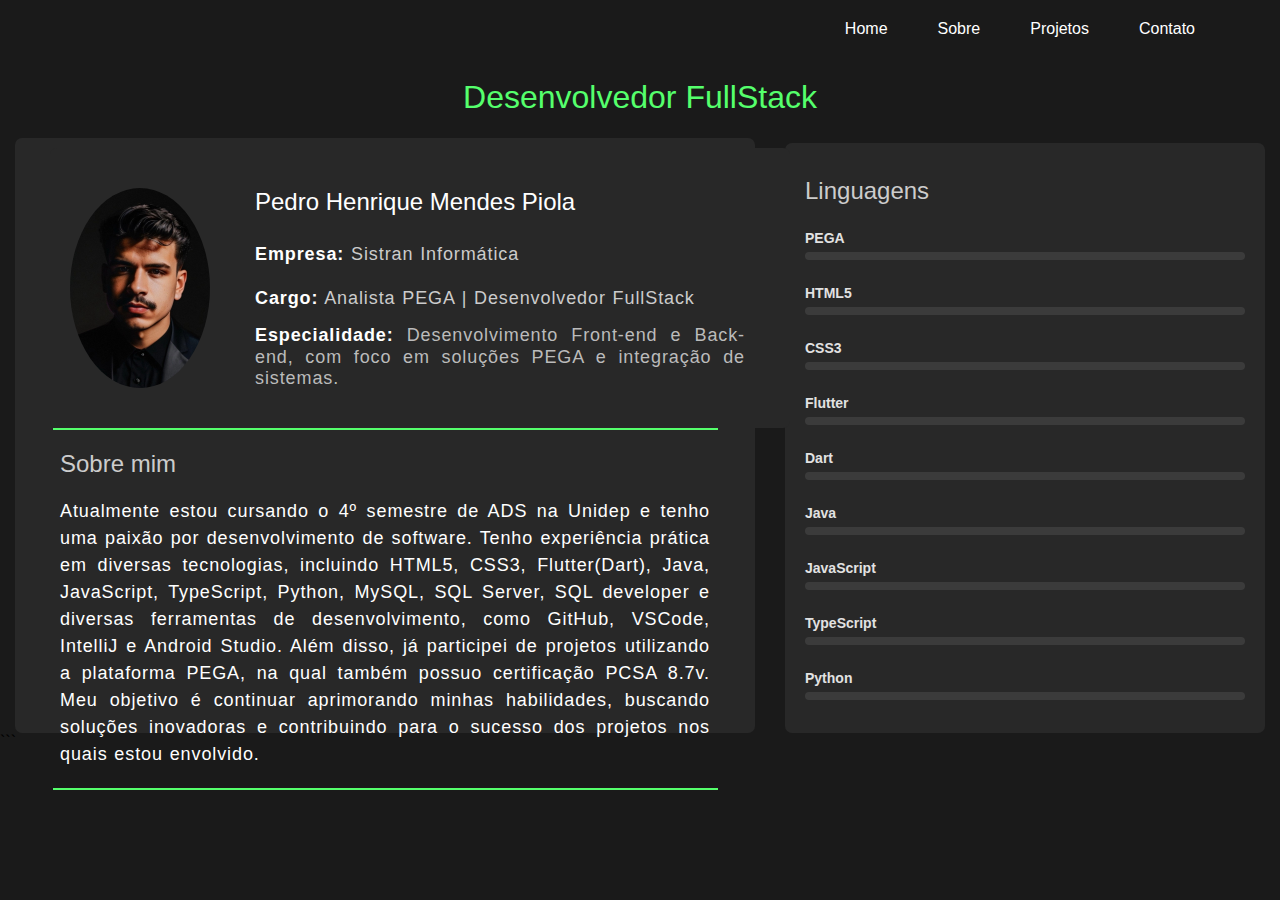
==== about.html @ 8b2a8f96 "Loading" ====
<!DOCTYPE html>
<html lang="pt-br">
  <head>
    <meta charset="UTF-8" />
    <meta name="viewport" content="width=device-width, initial-scale=1.0" />
    <title>Pedro Piola</title>
    <link rel="stylesheet" href="css/styles.css" />
    <link rel="stylesheet" href="css/container.css" />
    <link rel="stylesheet" href="css/tecnologias.css" />
    <link rel="stylesheet" href="css/nav.css" />
    <link rel="stylesheet" href="css/experience.css">
  </head>
  <body>
    <header>
      <nav>
        <ul>
          <li><a href="index.html">Home</a></li>
          <li><a href="about.html">Sobre</a></li>
          <li><a href="#projetos">Projetos</a></li>
          <li><a href="#contato">Contato</a></li>
        </ul>
      </nav>
    </header>

    <h1>Desenvolvedor FullStack</h1>

    <div class="layout-container">
      <div class="container-left">
        <div class="container-inside">
          <img src="assets/img/Perfil.jpg" alt="Foto de Perfil" />
          <div class="info">
            <h2>Pedro Henrique Mendes Piola</h2>
            <p><strong>Empresa:</strong> Sistran Informática</p>
            <p><strong>Cargo:</strong> Analista PEGA | Desenvolvedor FullStack</p>
            <p><strong>Especialidade:</strong> Desenvolvimento Front-end e Back-end, com foco em soluções PEGA e integração de sistemas.</p>
          </div>
        </div>              
        <hr />
        <h2>Sobre mim</h2>
        <p>
          Atualmente estou cursando o 4º semestre de ADS na Unidep e tenho uma
          paixão por desenvolvimento de software. Tenho experiência prática em
          diversas tecnologias, incluindo HTML5, CSS3, Flutter(Dart), Java,
          JavaScript, TypeScript, Python, MySQL, SQL Server, SQL developer e
          diversas ferramentas de desenvolvimento, como GitHub, VSCode, IntelliJ
          e Android Studio. Além disso, já participei de projetos utilizando a
          plataforma PEGA, na qual também possuo certificação PCSA 8.7v. Meu
          objetivo é continuar aprimorando minhas habilidades, buscando soluções
          inovadoras e contribuindo para o sucesso dos projetos nos quais estou
          envolvido.
        </p>
        <hr>
      </div>
      <div class="container">
        <h3>Linguagens</h3>
        <div class="skill-box">
          <span class="title">PEGA</span>
          <div class="skill-bar">
            <span class="skill-per PEGA">
              <span class="tooltip">70%</span>
            </span>
          </div>
        </div>

        <div class="skill-box">
          <span class="title">HTML5</span>
          <div class="skill-bar">
            <span class="skill-per html">
              <span class="tooltip">80%</span>
            </span>
          </div>
        </div>

        <div class="skill-box">
          <span class="title">CSS3</span>
          <div class="skill-bar">
            <span class="skill-per css">
              <span class="tooltip">80%</span>
            </span>
          </div>
        </div>

        <div class="skill-box">
          <span class="title">Flutter</span>
          <div class="skill-bar">
            <span class="skill-per flutter">
              <span class="tooltip">80%</span>
            </span>
          </div>
        </div>

        <div class="skill-box">
          <span class="title">Dart</span>
          <div class="skill-bar">
            <span class="skill-per dart">
              <span class="tooltip">80%</span>
            </span>
          </div>
        </div>

        <div class="skill-box">
          <span class="title">Java</span>
          <div class="skill-bar">
            <span class="skill-per java">
              <span class="tooltip">50%</span>
            </span>
          </div>
        </div>

        <div class="skill-box">
          <span class="title">JavaScript</span>
          <div class="skill-bar">
            <span class="skill-per javascript">
              <span class="tooltip">60%</span>
            </span>
          </div>
        </div>

        <div class="skill-box">
          <span class="title">TypeScript</span>
          <div class="skill-bar">
            <span class="skill-per typescript">
              <span class="tooltip">30%</span>
            </span>
          </div>
        </div>

        <div class="skill-box">
          <span class="title">Python</span>
          <div class="skill-bar">
            <span class="skill-per python">
              <span class="tooltip">20%</span>
            </span>
          </div>
        </div>
      </div>
    </div>
  </body>
</html>
```
---- css/styles.css ----
body {
    background-color: #1a1a1a;
    font-family: 'Calibri', sans-serif;
}

h1 {
    font-size: 32px;
    color: #55ff6c;
    text-align: center;
    font-weight: 500;
    font-family: 'Cambria', sans-serif;
}

h2 {
    font-size: 24px;
    color: #ccc;
    margin-bottom:20px;
    margin-left: 25px;
    text-align: left;
    font-weight: 500;
    font-family: 'Cambria', sans-serif;

}

h3 {
    font-size: 24px;
    color: #ccc;
    margin-bottom:20px;
    text-align: left;
    font-weight: 500;
    font-family: 'Cambria', sans-serif;
}

p {
    font-size: 18px;
    color: #fff;
    margin-bottom:20px;
    margin-right: 25px;
    margin-left: 25px;
    text-align: justify;
    line-height: 1.5;
    letter-spacing: 0.05em;
    word-spacing: 0.05em;
    font-weight: 400;
    text-transform: none;
    font-style: normal;
    font-variant: normal;
    text-decoration: none;
    text-shadow: none;
    font-family: 'Calibri', sans-serif;
}

hr {
    border: none;
    height: 2px;
    background-color: #55ff6c;
    margin-bottom: 0px;
    margin-top: 0px;
    width: 95%;
}

img {
    max-width: 20%;
    height: auto;
    margin: 20px 20px 20px 0px;
    border-radius: 100px;
}
---- css/tecnologias.css ----
.layout-container {
  display: flex;
  justify-content: flex-start;
  align-items: flex-start;
}

img .layout-container {
   width: 45px;
    margin: 0 15px;
    border-radius: 30px; 
}

.container-left {
    height: 575px;
    max-width: 1000px;
    width: 100%;
    background: #282828;
    margin: 0 15px;
    padding: 10px 20px;
    border-radius: 7px;
    flex: 1;
}

.container-inside {
  display: flex;
  align-items: flex-start;
  max-height: 400px;
  max-width: 900px;
  width: 100%;
  background: #282828;
  margin: 0 15px;
  padding: 20px;
  border-radius: 7px;
  position: relative;
  overflow: hidden;
}

.container-inside img {
  width: 200px; /* Ajuste o tamanho da imagem conforme necessário */
  height: 200px;
  border-radius: 100%;
  object-fit: cover;
  margin-right: 20px;
}

.info {
  display: flex;
  flex-direction: column;
  justify-content: center;
  color: #f0f0f0;
}

.info h2 {
  font-size: 24px;
  margin-bottom: 10px;
  color: #ffffff;
}

.info p {
  font-size: 18px;
  margin-bottom: 5px;
  color: #cccccc;
  line-height: 1.2; /* Diminuindo o espaçamento entre as linhas */
}

.info p strong {
  color: #ffffff;
  font-size: 18px;
}

.info p:last-child {
  margin-top: 10px; /* Ajustado o espaçamento superior */
  color: #bbbbbb;
}

.container {
    max-width: 440px;
    width: 100%;
    height: 570px;
    background: #282828;
    margin: 5px 15PX 0px 15px;
    padding: 10px 20px;
    border-radius: 7px;
  }
  
  .container .skill-box {
    width: 100%;
    margin: 25px 0;
  }
  
  .skill-box .title {
    display: block;
    font-size: 14px;
    font-weight: 600;
    color: rgb(226, 226, 226);
  }
  
  .skill-box .skill-bar {
    height: 8px;
    width: 100%;
    border-radius: 6px;
    margin-top: 6px;
    background: rgba(236, 236, 236, 0.1);
  }
  
  .skill-bar .skill-per {
    position: relative;
    display: block;
    height: 100%;
    width: 90%;
    border-radius: 6px;
    background: rgb(226, 226, 226);
    animation: progress 0.4s ease-in-out forwards;
    opacity: 0;
  }
  
  .skill-per.PEGA {
    /*progreso de las diferentes lenguajes*/
    width: 70%;
    animation-delay: 0.1s;
  }

  .skill-per.html {
    /*progreso de las diferentes lenguajes*/
    width: 80%;
    animation-delay: 0.1s;
  }
  
  .skill-per.css {
    /*progreso de las diferentes lenguajes*/
    width: 80%;
    animation-delay: 0.1s;
  }
  
  .skill-per.flutter {
    /*progreso de las diferentes lenguajes*/
    width: 80%;
    animation-delay: 0.2s;
  }

  .skill-per.dart {
    /*progreso de las diferentes lenguajes*/
    width: 80%;
    animation-delay: 0.2s;
  }

  .skill-per.java {
    /*progreso de las diferentes lenguajes*/
    width: 50%;
    animation-delay: 0.2s;
  }
  
  .skill-per.javascript {
    /*progreso de las diferentes lenguajes*/
    width: 60%;
    animation-delay: 0.2s;
  }

  .skill-per.typescript {
    /*progreso de las diferentes lenguajes*/
    width: 30%;
    animation-delay: 0.2s;
  }

  .skill-per.python {
    /*progreso de las diferentes lenguajes*/
    width: 20%;
    animation-delay: 0.2s;
  }

  @keyframes progress {
    0% {
      width: 0;
      opacity: 1;
    }
  
    100% {
      opacity: 1;
    }
  }
  
  .skill-per .tooltip {
    position: absolute;
    right: -14px;
    top: -28px;
    font-size: 9px;
    font-weight: 500;
    color: rgb(0, 0, 0);
    font-weight: bold;
    padding: 2px 6px;
    border-radius: 3px;
    background: #55ff6c;
    z-index: 1;
  }
  
  .tooltip::before {
    content: "";
    position: absolute;
    left: 50%;
    bottom: -2px;
    height: 10px;
    width: 10px;
    z-index: -1;
    background-color: #55ff6c;
    transform: translateX(-50%) rotate(45deg);
  }
---- css/nav.css ----
body {
    margin: 0;
    font-family: Arial, sans-serif;
}

nav {
    padding: 20px;
    align-items: right;
    text-align: right;
    margin-right: 30px;
}

ul {
    list-style-type: none;
    padding: 0;
    margin: 0;
    display: flex;
    justify-content: flex-end; /* Justifica os itens à direita */
}

li {
    margin-right: 20px; /* Espaçamento entre os itens */
}

a {
    color: white; /* Cor do texto */
    text-decoration: none; /* Remove o sublinhado */
    padding: 10px 15px; /* Espaçamento interno */
    border-radius: 5px; /* Cantos arredondados */
    transition: background-color 0.3s; /* Transição suave */
}

a:hover {
    background-color: #55ff6c; /* Cor do hover */
    color: #282828; /* Cor do texto no hover */
}
---- css/experience.css ----
.layout-container-experience {
    display: flex;
  }
  
.container-experience {
    flex: 1;
    max-width: 1000px;
    max-height: 1000px;
    box-shadow: 0 0px 10px 3px rgb(255, 255, 255)
}

.container-companys {
    background-color: #282828;
    border-radius: 6px;
    margin-top: 20px;
    margin-left: 20px;
    margin-bottom: 20px;
    width: 500px;
    height: 100px;
    display: flex;
}

img.experience {
    max-width: 100%;
    height: 100%;
    align-items: center;
    border-radius: 5px;
    margin:0 auto;
}

.companyinfo h2, .companyinfo p {
    margin: 0px 0px 20px 25px;
    color: #fff;
    font-weight: 500;
    font-size: 24px;
    font-family: 'Cambria', sans-serif; 
    line-height: 1.5;
    letter-spacing: 0.05em;
    display: flex;
  }
  
  .companyinfo p {
    font-size: 18px;
    color: #ccc;
    font-family: 'Calibri', sans-serif;
    display: flex;
  }
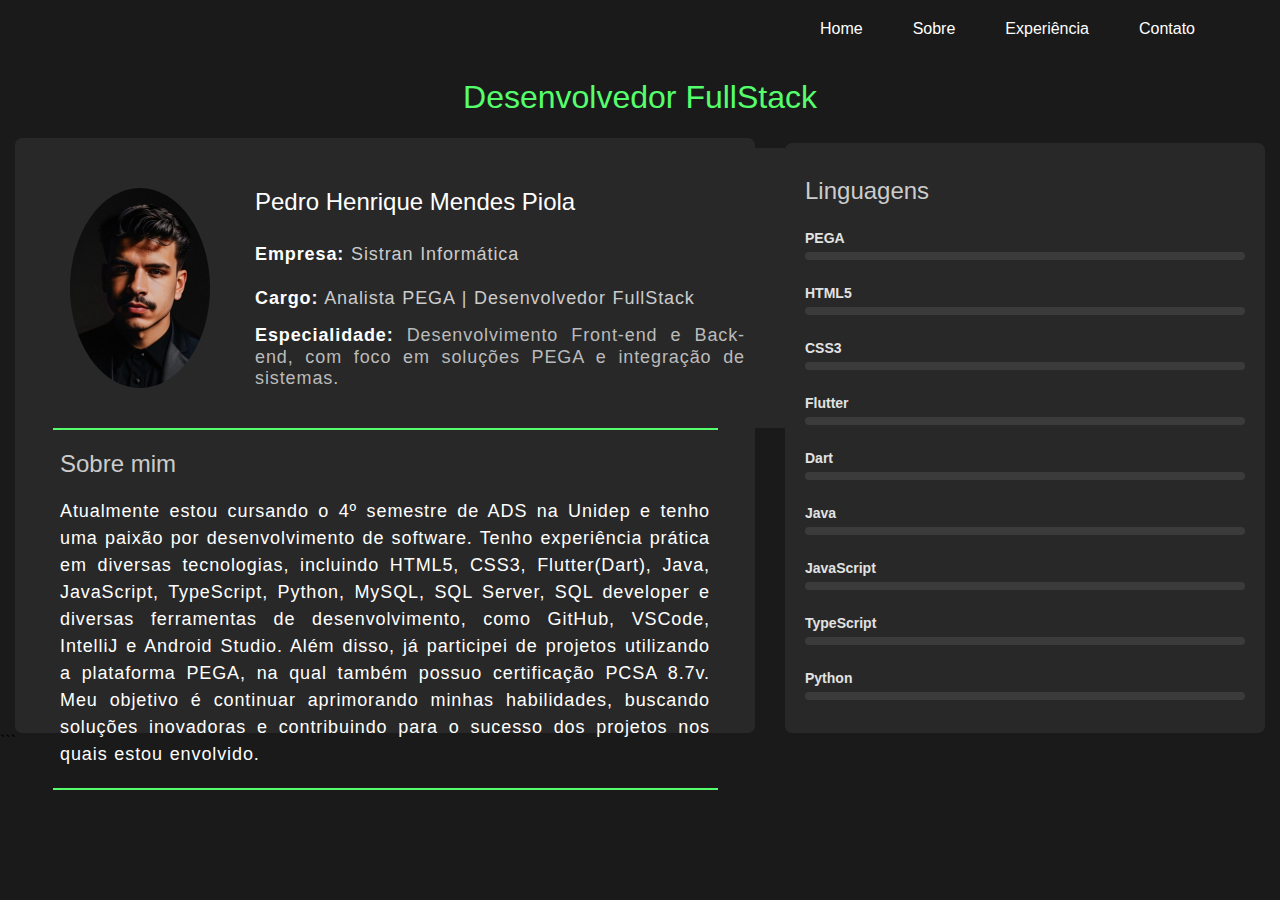
==== commit 53d6041f: "FivIcons" ====
--- a/about.html
+++ b/about.html
@@ -9,6 +9,7 @@
     <link rel="stylesheet" href="css/tecnologias.css" />
     <link rel="stylesheet" href="css/nav.css" />
     <link rel="stylesheet" href="css/experience.css">
+    <link rel="icon" href="assets/icons/doc.svg">
   </head>
   <body>
     <header>
@@ -16,7 +17,7 @@
         <ul>
           <li><a href="index.html">Home</a></li>
           <li><a href="about.html">Sobre</a></li>
-          <li><a href="#projetos">Projetos</a></li>
+          <li><a href="experience.html">Experiência</a></li>
           <li><a href="#contato">Contato</a></li>
         </ul>
       </nav>
--- a/css/styles.css
+++ b/css/styles.css
@@ -1,6 +1,6 @@
 body {
     background-color: #1a1a1a;
-    font-family: 'Calibri', sans-serif;
+    font-family: 'Roboto', sans-serif;
 }
 
 h1 {
@@ -8,7 +8,7 @@
     color: #55ff6c;
     text-align: center;
     font-weight: 500;
-    font-family: 'Cambria', sans-serif;
+    font-family: 'Roboto', sans-serif;
 }
 
 h2 {
@@ -18,7 +18,7 @@
     margin-left: 25px;
     text-align: left;
     font-weight: 500;
-    font-family: 'Cambria', sans-serif;
+    font-family: 'Roboto', sans-serif;
 
 }
 
@@ -28,7 +28,7 @@
     margin-bottom:20px;
     text-align: left;
     font-weight: 500;
-    font-family: 'Cambria', sans-serif;
+    font-family: 'Roboto', sans-serif;
 }
 
 p {
@@ -66,6 +66,76 @@
     border-radius: 100px;
 }
 
-
-
-
+@media (max-width: 1200px) {
+    h1 {
+      font-size: 28px;
+    }
+  
+    h2, h3 {
+      font-size: 22px;
+      margin-left: 20px;
+    }
+  
+    p {
+      font-size: 16px;
+      margin-right: 20px;
+      margin-left: 20px;
+    }
+  
+    img {
+      max-width: 30%;
+    }
+  }
+  
+  @media (max-width: 768px) {
+    h1 {
+      font-size: 24px;
+    }
+  
+    h2, h3 {
+      font-size: 20px;
+      margin-left: 15px;
+    }
+  
+    p {
+      font-size: 14px;
+      margin-right: 15px;
+      margin-left: 15px;
+    }
+  
+    img {
+      max-width: 40%;
+      margin: 15px 0px 15px 0px;
+    }
+  
+    hr {
+      width: 90%;
+    }
+  }
+  
+  @media (max-width: 480px) {
+    h1 {
+      font-size: 20px;
+    }
+  
+    h2, h3 {
+      font-size: 18px;
+      margin-left: 10px;
+    }
+  
+    p {
+      font-size: 12px;
+      margin-right: 10px;
+      margin-left: 10px;
+    }
+  
+    img {
+      max-width: 50%;
+      margin: 10px auto;
+    }
+  
+    hr {
+      width: 85%;
+    }
+  }
+  --- a/css/tecnologias.css
+++ b/css/tecnologias.css
@@ -204,4 +204,80 @@
     background-color: #55ff6c;
     transform: translateX(-50%) rotate(45deg);
   }
-  +  
+  /* Responsividade para telas menores que 768px (tablets e smartphones) */
+@media (max-width: 768px) {
+  .layout-container {
+    flex-direction: column;
+    align-items: center;
+  }
+
+  .container-left {
+    max-width: 100%;
+    height: auto;
+    margin: 10px 0;
+    padding: 15px;
+  }
+
+  .container-inside {
+    flex-direction: column;
+    align-items: center;
+    max-width: 100%;
+    padding: 15px;
+  }
+
+  .container-inside img {
+    width: 150px; /* Reduzindo a imagem em telas menores */
+    height: 150px;
+    margin: 0 0 15px 0;
+  }
+
+  .info h2 {
+    font-size: 20px;
+  }
+
+  .info p {
+    font-size: 16px;
+  }
+
+  .container {
+    max-width: 100%;
+    margin: 10px 0;
+  }
+
+  .skill-box .title {
+    font-size: 12px;
+  }
+
+  .skill-box .skill-bar {
+    height: 6px;
+  }
+}
+
+/* Responsividade para telas menores que 480px (smartphones) */
+@media (max-width: 480px) {
+  .container-inside img {
+    width: 120px;
+    height: 120px;
+  }
+
+  .info h2 {
+    font-size: 18px;
+  }
+
+  .info p {
+    font-size: 14px;
+  }
+
+  .container {
+    padding: 10px;
+  }
+
+  .skill-box .title {
+    font-size: 11px;
+  }
+
+  .skill-box .skill-bar {
+    height: 5px;
+  }
+}
--- a/css/nav.css
+++ b/css/nav.css
@@ -1,6 +1,6 @@
 body {
     margin: 0;
-    font-family: Arial, sans-serif;
+    font-family: 'Roboto', sans-serif;
 }
 
 nav {
@@ -33,4 +33,69 @@
 a:hover {
     background-color: #55ff6c; /* Cor do hover */
     color: #282828; /* Cor do texto no hover */
-}+}
+
+@media (max-width: 1200px) {
+    nav {
+      padding: 15px;
+      margin-right: 20px;
+    }
+  
+    ul {
+      justify-content: flex-end;
+    }
+  
+    li {
+      margin-right: 15px;
+    }
+  
+    a {
+      padding: 8px 12px;
+      font-size: 14px;
+    }
+  }
+  
+  @media (max-width: 768px) {
+    nav {
+      padding: 10px;
+      margin-right: 10px;
+    }
+  
+    ul {
+      flex-direction: column;
+      align-items: flex-end;
+    }
+  
+    li {
+      margin-right: 0;
+      margin-bottom: 10px;
+    }
+  
+    a {
+      padding: 8px 10px;
+      font-size: 14px;
+    }
+  }
+  
+  @media (max-width: 480px) {
+    nav {
+      padding: 8px;
+      margin-right: 5px;
+    }
+  
+    ul {
+      flex-direction: column;
+      align-items: flex-start;
+    }
+  
+    li {
+      margin-right: 0;
+      margin-bottom: 8px;
+    }
+  
+    a {
+      padding: 6px 8px;
+      font-size: 12px;
+    }
+  }
+  